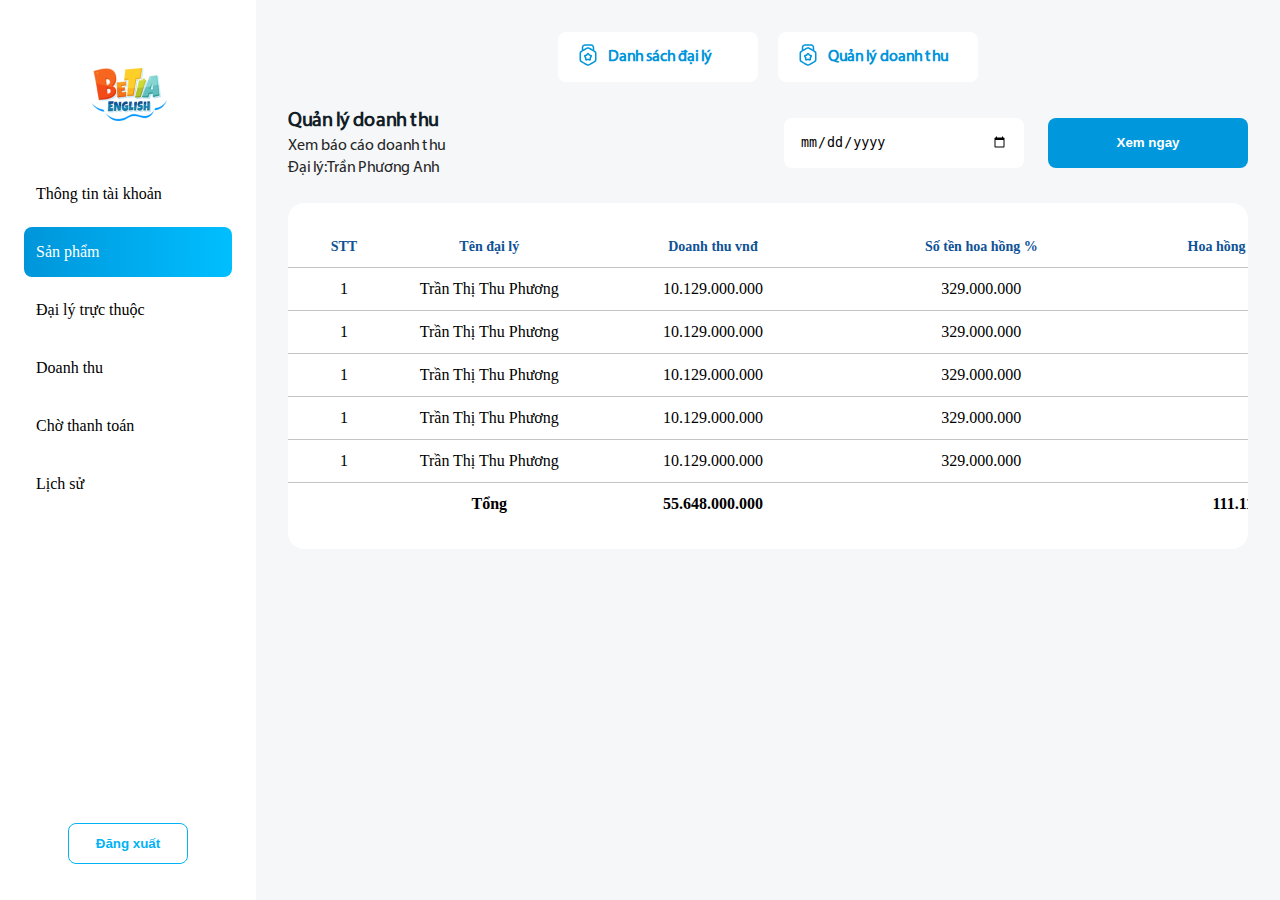
==== cost.html @ 7d70edbb "puscode" ====
<!DOCTYPE html>
<html lang="en">
  <head>
    <meta charset="UTF-8" />
    <meta name="viewport" content="width=device-width, initial-scale=1.0" />
    <title>Tailwind CSS Teamplate</title>
    <link rel="stylesheet" href="styles.css" />
    <link rel="stylesheet" href="./assets/css/main.css" />
    <link rel="stylesheet" href="./assets/css/base.css" />
    <link rel="stylesheet" href="./assets/css/styles-scss.css" />
    <link rel="stylesheet" href="./assets/scss/main.scss">
    <!-- <link rel="stylesheet" href="./assets/css/product.css"> -->
  </head>
  <body>
    <div class="Container-main">
        <div id="tab-bar">
                <div class="tab-main">
                    <a href="./" class="tab-main__logo">
                        <img src="./assets/imgs/eb62cd4879b060db857df06a54a7fea2 1.png" alt="">
                    </a>
                    <div class="tab-main__link">
                        <div class="link-item">
                            <a href=""><p>Thông tin tài khoản</p></a>
                        </div>
                        <div class="link-item link-item--active">
                            <a href=""><p>Sản phẩm</p></a>
                        </div>
                        <div class="link-item">
                            <a href=""><p>Đại lý trực thuộc</p></a>
                        </div>
                        <div class="link-item">
                            <a href=""><p>Doanh thu</p></a>
                        </div>
                        <div class="link-item">
                            <a href=""><p>Chờ thanh toán</p></a>
                        </div>
                        <div class="link-item">
                            <a href=""><p>Lịch sử</p></a>
                        </div>
                        
                    </div>
                
                </div>
                <div class="">
                    <button class="btn-base">
                        Đăng xuất
                    </button>  
                </div>

                
            </div>

            <div  class="Cost-main">
                <div class="Cost-main__btn">
                    
                    <div class="item-btn">
                        <div>
                            <img src="./assets/imgs/award.png" alt="">
                        </div>
                        <button><p>Danh sách đại lý</p></button>
                    </div>
                    <div class="item-btn">
                        <div>
                            <img src="./assets/imgs/award.png" alt="">
                        </div>
                        <button><p>Quản lý doanh thu</p></button>
                    </div>
                </div>

                <div class="Cost-main__title">
                    <div class="item-tilte">
                        <h5>Quản lý doanh thu</h5>
                        <p>Xem báo cáo doanh thu</p>
                        <p>Đại lý:Trần Phương Anh</p>
                    </div>
                    <div class="filler-for-date">
                        <form>
                            
                            <input type="date" id="birthdate" name="birthdate" placeholder="Chọn tháng">
                        </form>
                        <div class="btn-filter">
                            <button><p>Xem ngay</p></button>
                        </div>
                    </div>
                     
                </div>


                <div class="Cost-main__table">
                    <table>
                                <thead>
                                    <tr>
                                        <th><p>STT</p></th>
                                        <th><p>Tên đại lý</p></th>
                                        <th><p>Doanh thu vnđ</p></th>
                                        <th><p>Số tền hoa hồng %</p></th>
                                        <th><p>Hoa hồng tổng đại lý</p></th>
                                        
                                    </tr>
                                </thead>
                                <tbody>
                                    <tr>
                                        <td><p>1</p></td>
                                        <td><p>Trần Thị Thu Phương</p></td>
                                        <td><p>10.129.000.000</p></td>
                                        <td><p>329.000.000</p></td>
                                        <td><p></p></td>
                                        
                                        
                                    </tr>
                                    <tr>
                                        <td><p>1</p></td>
                                        <td><p>Trần Thị Thu Phương</p></td>
                                        <td><p>10.129.000.000</p></td>
                                        <td><p>329.000.000</p></td>
                                        <td><p></p></td>
                                        
                                        
                                    </tr>
                                    <tr>
                                        <td><p>1</p></td>
                                        <td><p>Trần Thị Thu Phương</p></td>
                                        <td><p>10.129.000.000</p></td>
                                        <td><p>329.000.000</p></td>
                                        <td><p></p></td>
                                        
                                        
                                    </tr>
                                    <tr>
                                        <td><p>1</p></td>
                                        <td><p>Trần Thị Thu Phương</p></td>
                                        <td><p>10.129.000.000</p></td>
                                        <td><p>329.000.000</p></td>
                                        <td><p></p></td>
                                        
                                        
                                    </tr>
                                    <tr>
                                        <td><p>1</p></td>
                                        <td><p>Trần Thị Thu Phương</p></td>
                                        <td><p>10.129.000.000</p></td>
                                        <td><p>329.000.000</p></td>
                                        <td><p></p></td>
                                        
                                        
                                    </tr>
                                </tbody>

                                <tfoot>
                                    <tr>
                                        <td></td>
                                        <td><p>Tổng</p></td>
                                        <td><p>55.648.000.000</p></td>
                                        <td><p></p></td>
                                        <td><p>111.111.111</p></td>
                                        
                                        
                                    </tr>
                                </tfoot>
                            </table>
                </div>
            </div>
    </div>
    
</body>
</html>
---- styles.css ----
@tailwind base;
@tailwind components;
@tailwind utilities;

@layer base {

}

@layer components {

}
---- assets/css/main.css ----
@media screen and (min-width: 640px) {
}

@media screen and (min-width: 640px) and (orientation: landscape) {
}

@media screen and (min-width: 1024px) {
}

@media screen and (min-width: 1289px) {
}

@font-face {
  font-family: "Myriad Pro";
  src: url("../fontsMyriadPro-Regular.eot");
  src: url("../fontsMyriadPro-Regular.eot?#iefix") format("embedded-opentype"),
    url("../fonts/MyriadPro-Regular.woff2") format("woff2"),
    url("../fonts/MyriadPro-Regular.woff") format("woff"),
    url("../fonts/MyriadPro-Regular.ttf") format("truetype");
  font-weight: normal;
  font-style: normal;
  font-display: swap;
}

body {
  font-family: "Roboto";
  font-weight: normal;
  font-style: normal;
  background-color: #F5F7F9;

}

*{
  padding: 0;
  margin: 0;
  box-sizing: border-box;
}

#tab-bar{
  display: flex;
  flex-direction: column;
  align-items: center;
  justify-content: center;
  width:20%;
  height: 100vh;
  padding: 20px;
  background-color: white;
  
  position: sticky;
  top: 0;

  .tab-main{
    display: flex;
    flex-direction: column;      
    align-items: center;
    width:240px;
    height: 676px;
    gap: 32px;
    margin-top: 20px;
    margin-bottom: 90px;


    &__logo{
      width: 240px;
      height: 64px;
      gap: 5px;
      opacity: 0px;

    }
  }

}
---- assets/css/styles-scss.css ----
.Container-main {
  display: flex;
}

.tab-item {
  display: flex;
  padding: 16px 12px 16px 12px;
  gap: 8px;
  border-radius: 8px;
}
.tab-item--active {
  background: linear-gradient(91.35deg, #0095da 0%, #00bfff 100%);
  color: white;
}

#tab-bar {
  display: flex;
  flex-direction: column;
  align-items: center;
  justify-content: center;
  width: 20%;
  height: 100vh;
  padding: 20px;
  background-color: white;
  position: sticky;
  top: 0;
}
#tab-bar .tab-main {
  display: flex;
  flex-direction: column;
  align-items: center;
  gap: 32px;
}
#tab-bar .tab-main__logo {
  display: flex;
  justify-content: center;
  align-items: center;
  gap: 5px;
}
#tab-bar .tab-main__link {
  width: 100%;
  padding: 16px;
  display: flex;
  flex-direction: column;
  align-items: center;
  justify-content: center;
  gap: 8px;
}
#tab-bar .tab-main__link .link-item {
  display: flex;
  padding: 16px 12px 16px 12px;
  width: 100%;
  gap: 8px;
  border-radius: 8px;
}
#tab-bar .tab-main__link .link-item--active {
  background: linear-gradient(91.35deg, #0095da 0%, #00bfff 100%);
}
#tab-bar .tab-main__link .link-item--active p {
  color: white;
}
#tab-bar .tab-main__link .link-item a {
  text-align: left;
  text-underline-position: from-font;
  text-decoration-skip-ink: none;
  color: black;
  text-decoration: none;
}

.btn-base {
  width: 100%;
  min-width: 72px;
  padding: 8px 12px;
  border-radius: 4px;
  border: 1px solid #0095da;
  color: #0095da;
  background-color: #fff;
  font-weight: bold;
  display: flex;
  align-items: center;
}
.btn-base--blue {
  background-color: #0095da;
  color: #fff;
}

.Product-main {
  display: flex;
  flex-direction: column;
  width: 80%;
  gap: 50px;
  padding: 2rem;
}
.Product-main__btn {
  display: flex;
  justify-content: center;
  align-items: center;
  height: 50px;
  gap: 20px;
}
.Product-main__btn .item-btn {
  display: flex;
  justify-content: center;
  align-items: center;
  width: 200px;
  height: 50px;
  padding: 0px 12px 0px 12px;
  gap: 8px;
  border-radius: 8px;
  background-color: white;
}
.Product-main__btn .item-btn button {
  border: 0;
  background-color: transparent;
}
.Product-main__btn .item-btn button p {
  width: 132px;
  height: 22px;
  font-family: Myriad Pro;
  font-size: 16px;
  font-weight: 700;
  line-height: 22.4px;
  text-align: left;
  text-underline-position: from-font;
  text-decoration-skip-ink: none;
  margin: 0;
  color: #0095da;
}
.Product-main__title {
  display: flex;
  flex-direction: column;
  justify-content: center;
  width: 100%;
  height: 73px;
  gap: 1px;
}
.Product-main__title h5 {
  height: 28px;
  font-family: Myriad Pro;
  font-size: 20px;
  font-weight: 700;
  line-height: 28px;
  text-align: left;
  text-underline-position: from-font;
  text-decoration-skip-ink: none;
  margin: 0;
  color: #121d26;
}
.Product-main__title p {
  height: 22px;
  font-family: Myriad Pro;
  font-size: 16px;
  font-weight: 400;
  line-height: 22.4px;
  text-align: left;
  text-underline-position: from-font;
  text-decoration-skip-ink: none;
  margin: 0;
  color: #252525;
}
.Product-main__table {
  overflow: auto;
  display: flex;
  align-items: center;
  background-color: #fff;
  padding: 24px 0px 24px 0px;
  gap: 8px;
  border-radius: 16px;
}
.Product-main__table table {
  min-width: 1096px;
  overflow: hidden;
  width: 100%;
  border-spacing: 0;
  border-radius: 16px;
}
.Product-main__table table thead tr th p {
  font-family: Roboto;
  font-size: 14px;
  font-weight: 700;
  line-height: 16.41px;
  text-align: left;
  text-underline-position: from-font;
  text-decoration-skip-ink: none;
  color: #105296;
  margin: 0;
}
.Product-main__table table tbody tr:last-child td {
  border-bottom: none;
}
.Product-main__table table tbody tr td .btn-detail {
  width: 69px;
  padding: 4px;
  gap: 10px;
  border-radius: 4px;
  border: 1px solid #0095DA;
  opacity: 0px;
}
.Product-main__table table tbody tr td .btn-detail a {
  display: flex;
  align-items: center;
  justify-content: center;
  gap: 10px;
  border-radius: 4px;
  text-decoration: none;
}
.Product-main__table table tbody tr td .btn-detail a p {
  font-family: Roboto;
  font-size: 14px;
  font-weight: 700;
  line-height: 16.41px;
  text-align: center;
  text-underline-position: from-font;
  text-decoration-skip-ink: none;
}
.Product-main__table table tr {
  width: 100%;
}
.Product-main__table table tr td, .Product-main__table table tr th {
  justify-items: center;
  align-content: center;
  width: 12%;
  border-bottom: 1px solid #5f5959;
  padding: 12px 8px;
}
.Product-main__table table tr td:nth-child(1), .Product-main__table table tr th:nth-child(1) {
  width: 5%;
}
.Product-main__table table tr td:nth-child(2), .Product-main__table table tr td:nth-child(8), .Product-main__table table tr td:nth-child(9), .Product-main__table table tr th:nth-child(2), .Product-main__table table tr th:nth-child(8), .Product-main__table table tr th:nth-child(9) {
  width: 8%;
}

.Cost-main {
  display: flex;
  flex-direction: column;
  width: 80%;
  gap: 24px;
  padding: 2rem;
}
.Cost-main__btn {
  display: flex;
  justify-content: center;
  align-items: center;
  height: 50px;
  gap: 20px;
}
.Cost-main__btn .item-btn {
  display: flex;
  justify-content: center;
  align-items: center;
  width: 200px;
  height: 50px;
  padding: 0px 12px 0px 12px;
  gap: 8px;
  border-radius: 8px;
  background-color: white;
}
.Cost-main__btn .item-btn button {
  border: 0;
  background-color: transparent;
}
.Cost-main__btn .item-btn button p {
  width: 132px;
  height: 22px;
  font-family: Myriad Pro;
  font-size: 16px;
  font-weight: 700;
  line-height: 22.4px;
  text-align: left;
  text-underline-position: from-font;
  text-decoration-skip-ink: none;
  margin: 0;
  color: #0095da;
}
.Cost-main__title {
  display: flex;
  gap: 8px;
  align-items: center;
  justify-content: space-between;
  width: 100%;
  height: 73px;
}
.Cost-main__title .item-tilte h5 {
  height: 28px;
  font-family: Myriad Pro;
  font-size: 20px;
  font-weight: 700;
  line-height: 28px;
  text-align: left;
  text-underline-position: from-font;
  text-decoration-skip-ink: none;
  margin: 0;
  color: #121d26;
}
.Cost-main__title .item-tilte p {
  height: 22px;
  font-family: Myriad Pro;
  font-size: 16px;
  font-weight: 400;
  line-height: 22.4px;
  text-align: left;
  text-underline-position: from-font;
  text-decoration-skip-ink: none;
  margin: 0;
  color: #252525;
}
.Cost-main__title .filler-for-date {
  display: flex;
  align-items: center;
  justify-content: center;
  gap: 24px;
}
.Cost-main__title .filler-for-date form {
  display: flex;
  align-items: center;
  justify-content: center;
  min-width: 240px;
  height: 50px;
  padding: 16px;
  gap: 8px;
  border-radius: 8px;
  background-color: white;
}
.Cost-main__title .filler-for-date form input {
  border: 0px;
  width: 100%;
}
.Cost-main__title .filler-for-date .btn-filter {
  display: flex;
  align-items: center;
  justify-content: center;
  min-width: 200px;
  height: 50px;
  padding: 16px 12px 16px 12px;
  gap: 8px;
  border-radius: 8px;
  background-color: #0197DC;
}
.Cost-main__title .filler-for-date .btn-filter button {
  border: 0px;
  background-color: #0197DC;
}
.Cost-main__title .filler-for-date .btn-filter button p {
  color: white;
  font-weight: bold;
}
.Cost-main__table {
  overflow: auto;
  display: flex;
  align-items: center;
  background-color: #fff;
  padding: 24px 0px 24px 0px;
  gap: 8px;
  border-radius: 16px;
}
.Cost-main__table table {
  min-width: 1096px;
  overflow: hidden;
  width: 100%;
  border-spacing: 0;
  border-radius: 16px;
}
.Cost-main__table table thead tr th p {
  font-family: Roboto;
  font-size: 14px;
  font-weight: 700;
  line-height: 16.41px;
  text-align: left;
  text-underline-position: from-font;
  text-decoration-skip-ink: none;
  color: #105296;
  margin: 0;
}
.Cost-main__table table tbody tr {
  border-bottom: 1px #C4C4C4;
}
.Cost-main__table table tfoot tr:last-child td {
  border-bottom: none;
}
.Cost-main__table table tfoot tr td {
  font-weight: bold;
}
.Cost-main__table table tr {
  width: 100%;
}
.Cost-main__table table tr td, .Cost-main__table table tr th {
  justify-items: center;
  align-content: center;
  width: 12%;
  border-bottom: 1px solid #C4C4C4;
  padding: 12px 8px;
}
.Cost-main__table table tr td:nth-child(1), .Cost-main__table table tr th:nth-child(1) {
  width: 5%;
}
.Cost-main__table table tr td:nth-child(2), .Cost-main__table table tr td:nth-child(8), .Cost-main__table table tr td:nth-child(9), .Cost-main__table table tr th:nth-child(2), .Cost-main__table table tr th:nth-child(8), .Cost-main__table table tr th:nth-child(9) {
  width: 8%;
}

.Revenue-main {
  display: flex;
  flex-direction: column;
  width: 80%;
  gap: 30px;
  padding: 2rem;
}
.Revenue-main__btn {
  display: flex;
  justify-content: center;
  align-items: center;
  height: 40px;
  max-width: 120px;
  padding: 12px 20px 12px 20px;
  gap: 8px;
  border-radius: 8px;
  background-color: white;
}
.Revenue-main__btn button {
  border: 0px;
  background-color: white;
}
.Revenue-main__btn button p {
  width: 58px;
  height: 16px;
  font-family: Roboto;
  font-size: 16px;
  font-weight: 700;
  line-height: 16px;
  text-align: left;
  text-underline-position: from-font;
  text-decoration-skip-ink: none;
  color: #01B3F5;
}
.Revenue-main__btn .item-btn {
  display: flex;
  justify-content: center;
  align-items: center;
  width: 200px;
  height: 50px;
  padding: 0px 12px 0px 12px;
  gap: 8px;
  border-radius: 8px;
  background-color: white;
}
.Revenue-main__btn .item-btn button {
  border: 0;
  background-color: transparent;
}
.Revenue-main__btn .item-btn button p {
  width: 132px;
  height: 22px;
  font-family: Myriad Pro;
  font-size: 16px;
  font-weight: 700;
  line-height: 22.4px;
  text-align: left;
  text-underline-position: from-font;
  text-decoration-skip-ink: none;
  margin: 0;
  color: #0095da;
}
.Revenue-main__btn:hover {
  background-color: rgb(214, 188, 239);
}
.Revenue-main__btn:hover button:hover {
  background-color: rgb(214, 188, 239);
}
.Revenue-main__btn:hover button:hover p {
  background-color: rgb(214, 188, 239);
}
.Revenue-main__title {
  display: flex;
  justify-content: space-between;
  align-items: center;
  width: 100%;
  height: 73px;
  gap: 1px;
}
.Revenue-main__title .filler-for-date {
  display: flex;
  align-items: center;
  gap: 24px;
}
.Revenue-main__title .filler-for-date form {
  display: flex;
  align-items: center;
  justify-content: center;
  min-width: 240px;
  height: 50px;
  padding: 16px;
  gap: 8px;
  border-radius: 8px;
  background-color: white;
}
.Revenue-main__title .filler-for-date form input {
  border: 0px;
}
.Revenue-main__title .filler-for-date .btn-filter {
  display: flex;
  align-items: center;
  justify-content: center;
  min-width: 200px;
  height: 50px;
  padding: 16px 12px 16px 12px;
  gap: 8px;
  border-radius: 8px;
  background-color: #0197DC;
}
.Revenue-main__title .filler-for-date .btn-filter button {
  border: 0px;
  background-color: #0197DC;
}
.Revenue-main__title .filler-for-date .btn-filter button p {
  color: white;
  font-weight: bold;
}
.Revenue-main__title .filler-for-date .dropdown {
  display: flex;
  align-items: center;
  justify-content: center;
  background-color: white;
  max-width: 240px;
  height: 50px;
  padding: 16px;
  gap: 8px;
  border-radius: 8px;
  font-weight: bold;
}
.Revenue-main__title h5 {
  height: 28px;
  font-family: Myriad Pro;
  font-size: 20px;
  font-weight: 700;
  line-height: 28px;
  text-align: left;
  text-underline-position: from-font;
  text-decoration-skip-ink: none;
  margin: 0;
  color: #121d26;
}
.Revenue-main__title p {
  height: 22px;
  font-family: Myriad Pro;
  font-size: 16px;
  font-weight: 400;
  line-height: 22.4px;
  text-align: left;
  text-underline-position: from-font;
  text-decoration-skip-ink: none;
  margin: 0;
  color: #252525;
}
.Revenue-main__table {
  overflow: auto;
  display: flex;
  align-items: center;
  background-color: #fff;
  padding: 24px 0px 24px 0px;
  gap: 8px;
  border-radius: 16px;
}
.Revenue-main__table table {
  min-width: 1096px;
  overflow: hidden;
  width: 100%;
  border-spacing: 0;
  border-radius: 16px;
}
.Revenue-main__table table thead tr th p {
  font-family: Roboto;
  font-size: 14px;
  font-weight: 700;
  line-height: 16.41px;
  text-align: left;
  text-underline-position: from-font;
  text-decoration-skip-ink: none;
  color: #105296;
  margin: 0;
}
.Revenue-main__table table tbody tr:last-child td {
  border-bottom: none;
}
.Revenue-main__table table tbody tr td .btn-detail {
  width: 69px;
  padding: 4px;
  gap: 10px;
  border-radius: 4px;
  border: 1px solid #0095DA;
  opacity: 0px;
}
.Revenue-main__table table tbody tr td .btn-detail a {
  display: flex;
  align-items: center;
  justify-content: center;
  gap: 10px;
  border-radius: 4px;
  text-decoration: none;
}
.Revenue-main__table table tbody tr td .btn-detail a p {
  font-family: Roboto;
  font-size: 14px;
  font-weight: 700;
  line-height: 16.41px;
  text-align: center;
  text-underline-position: from-font;
  text-decoration-skip-ink: none;
}
.Revenue-main__table table tr {
  width: 100%;
}
.Revenue-main__table table tr td, .Revenue-main__table table tr th {
  justify-items: center;
  align-content: center;
  width: 12%;
  border-bottom: 1px solid #5f5959;
  padding: 12px 8px;
}
.Revenue-main__table table tr td:nth-child(1), .Revenue-main__table table tr th:nth-child(1) {
  width: 5%;
}
.Revenue-main__table table tr td:nth-child(2), .Revenue-main__table table tr td:nth-child(8), .Revenue-main__table table tr td:nth-child(9), .Revenue-main__table table tr th:nth-child(2), .Revenue-main__table table tr th:nth-child(8), .Revenue-main__table table tr th:nth-child(9) {
  width: 8%;
}

.Account-main {
  display: flex;
  flex-direction: column;
  width: 80%;
  gap: 50px;
  padding: 2rem;
}
.Account-main__title {
  display: flex;
  align-items: center;
  justify-content: space-between;
  gap: 147px;
}
.Account-main__title .user-title {
  display: flex;
  flex-direction: column;
  gap: 4px;
}
.Account-main__title .user-title h4 {
  width: 235px;
  height: 34px;
  font-family: Myriad Pro;
  font-size: 24px;
  font-weight: 600;
  line-height: 33.6px;
  text-align: left;
  text-underline-position: from-font;
  text-decoration-skip-ink: none;
  color: #211C37;
  margin: 0;
}
.Account-main__title .user-title p {
  width: 90px;
  height: 20px;
  font-family: Myriad Pro;
  font-size: 14px;
  font-weight: 400;
  line-height: 19.6px;
  text-align: left;
  text-underline-position: from-font;
  text-decoration-skip-ink: none;
  margin: 0;
  color: #85878D;
}
.Account-main__title .user-id {
  display: flex;
  flex-direction: column;
  gap: 4px;
  text-align: right;
}
.Account-main__title .user-id p {
  width: 282px;
  height: 22px;
  gap: 0px;
  opacity: 0px;
  font-family: Myriad Pro;
  font-size: 16px;
  font-weight: 400;
  line-height: 22.4px;
  text-align: right;
  text-underline-position: from-font;
  text-decoration-skip-ink: none;
  color: #252525;
  margin: 0;
}
.Account-main__title .user-id h5 {
  width: 282px;
  height: 28px;
  margin: 0;
  color: #0095DA;
  font-family: Myriad Pro;
  font-size: 20px;
  font-weight: 700;
  line-height: 28px;
  text-align: right;
  text-underline-position: from-font;
  text-decoration-skip-ink: none;
}
.Account-main__btn {
  display: flex;
  width: 100%;
  gap: 24px;
  align-items: center;
  justify-content: center;
}
.Account-main__btn .item-btn {
  display: flex;
  align-items: center;
  justify-content: center;
  width: 180px;
  background-color: white;
  padding: 16px 12px 16px 12px;
  border-radius: 8px;
  border: 0;
}
.Account-main__btn .item-btn p {
  font-family: Myriad Pro;
  font-size: 16px;
  font-weight: 700;
  line-height: 22.4px;
  text-align: left;
  text-underline-position: from-font;
  text-decoration-skip-ink: none;
  color: rgba(37, 37, 37, 0.6);
}
.Account-main__btn .item-btn--active {
  background: linear-gradient(91.35deg, #0095da 0%, #00bfff 100%);
}
.Account-main__btn .item-btn--active p {
  color: white;
}
.Account-main__user {
  display: flex;
  flex-direction: column;
  align-items: center;
  width: 100%;
  min-height: 570px;
  padding: 24px;
  gap: 32px;
  border-radius: 24px;
  background-color: white;
}
.Account-main__user .information-user {
  display: flex;
  flex-direction: column;
  width: 95%;
  gap: 16px;
  text-align: left;
}
.Account-main__user .information-user .items-line {
  border-left: 3px solid #FF69B4;
}
.Account-main__user .information-user .items-line h4 {
  margin-left: 5px;
  font-family: Myriad Pro;
  font-size: 18px;
  font-weight: 700;
  line-height: 19.8px;
  text-align: left;
  text-underline-position: from-font;
  text-decoration-skip-ink: none;
  color: #252525;
}
.Account-main__user .information-user form {
  display: flex;
  flex-direction: column;
  align-items: center;
  justify-content: center;
  gap: 16px;
  width: 100%;
  max-width: 400px;
  margin: 0 auto;
}
.Account-main__user .information-user form .form-group {
  display: flex;
  align-items: center;
  justify-content: space-between;
  width: 100%;
}
.Account-main__user .information-user form .form-group label {
  font-family: Myriad Pro;
  font-size: 14px;
  font-weight: 400;
  line-height: 19.6px;
  text-align: left;
  text-underline-position: from-font;
  text-decoration-skip-ink: none;
  margin: 0;
}
.Account-main__user .information-user form .form-group div {
  background-color: #F0F2F5;
  min-height: 52px;
  width: 100%;
  max-width: 300px;
  padding: 16px;
  gap: 8px;
  border-radius: 8px;
}
.Account-main__user .information-user form .form-group div input {
  border: 0px;
  background-color: #F0F2F5;
  color: #252525;
  font-family: Myriad Pro;
  font-size: 14px;
  font-weight: 700;
  line-height: 19.6px;
  text-align: left;
  text-underline-position: from-font;
  text-decoration-skip-ink: none;
}

.Referent-main {
  display: flex;
  flex-direction: column;
  width: 80%;
  gap: 50px;
  padding: 2rem;
}
.Referent-main__title {
  display: flex;
  align-items: center;
  justify-content: space-between;
  gap: 147px;
}
.Referent-main__title .user-title {
  display: flex;
  flex-direction: column;
  gap: 4px;
}
.Referent-main__title .user-title h4 {
  width: 235px;
  height: 34px;
  font-family: Myriad Pro;
  font-size: 24px;
  font-weight: 600;
  line-height: 33.6px;
  text-align: left;
  text-underline-position: from-font;
  text-decoration-skip-ink: none;
  color: #211C37;
  margin: 0;
}
.Referent-main__title .user-title p {
  width: 90px;
  height: 20px;
  font-family: Myriad Pro;
  font-size: 14px;
  font-weight: 400;
  line-height: 19.6px;
  text-align: left;
  text-underline-position: from-font;
  text-decoration-skip-ink: none;
  margin: 0;
  color: #85878D;
}
.Referent-main__title .user-id {
  display: flex;
  flex-direction: column;
  gap: 4px;
  text-align: right;
}
.Referent-main__title .user-id p {
  width: 282px;
  height: 22px;
  gap: 0px;
  opacity: 0px;
  font-family: Myriad Pro;
  font-size: 16px;
  font-weight: 400;
  line-height: 22.4px;
  text-align: right;
  text-underline-position: from-font;
  text-decoration-skip-ink: none;
  color: #252525;
  margin: 0;
}
.Referent-main__title .user-id h5 {
  width: 282px;
  height: 28px;
  margin: 0;
  color: #0095DA;
  font-family: Myriad Pro;
  font-size: 20px;
  font-weight: 700;
  line-height: 28px;
  text-align: right;
  text-underline-position: from-font;
  text-decoration-skip-ink: none;
}
.Referent-main__btn {
  display: flex;
  width: 100%;
  gap: 24px;
  align-items: center;
  justify-content: center;
}
.Referent-main__btn .item-btn {
  display: flex;
  align-items: center;
  justify-content: center;
  width: 180px;
  background-color: white;
  padding: 16px 12px 16px 12px;
  border-radius: 8px;
  border: 0;
}
.Referent-main__btn .item-btn p {
  font-family: Myriad Pro;
  font-size: 16px;
  font-weight: 700;
  line-height: 22.4px;
  text-align: left;
  text-underline-position: from-font;
  text-decoration-skip-ink: none;
  color: rgba(37, 37, 37, 0.6);
}
.Referent-main__btn .item-btn--active {
  background: linear-gradient(91.35deg, #0095da 0%, #00bfff 100%);
}
.Referent-main__btn .item-btn--active p {
  color: white;
}
.Referent-main__user {
  display: flex;
  flex-direction: column;
  align-items: center;
  width: 100%;
  min-height: 570px;
  padding: 24px;
  gap: 32px;
  border-radius: 24px;
  background-color: white;
}
.Referent-main__user .information-user {
  display: flex;
  flex-direction: column;
  width: 95%;
  gap: 32px;
  text-align: left;
}
.Referent-main__user .information-user .user-titles {
  display: flex;
  flex-direction: column;
  gap: 16px;
}
.Referent-main__user .information-user .user-titles .items-line {
  border-left: 3px solid #FF69B4;
}
.Referent-main__user .information-user .user-titles .items-line h4 {
  margin-left: 5px;
  font-family: Myriad Pro;
  font-size: 18px;
  font-weight: 700;
  line-height: 19.8px;
  text-align: left;
  text-underline-position: from-font;
  text-decoration-skip-ink: none;
  color: #252525;
}
.Referent-main__user .information-user .user-titles p {
  font-family: Myriad Pro;
  font-size: 16px;
  font-weight: 400;
  line-height: 22.4px;
  text-align: left;
  text-underline-position: from-font;
  text-decoration-skip-ink: none;
  margin: 0;
  color: #252525;
}
.Referent-main__user .information-user .box-referent {
  display: flex;
  flex-direction: column;
  align-items: center;
  gap: 16px;
}
.Referent-main__user .information-user .box-referent__code {
  display: flex;
  justify-content: center;
  align-items: center;
  width: 454px;
  height: 52px;
  gap: 50px;
}
.Referent-main__user .information-user .box-referent__code p {
  width: 150px;
  height: 20px;
  font-family: Myriad Pro;
  font-size: 14px;
  font-weight: 400;
  line-height: 19.6px;
  text-align: left;
  text-underline-position: from-font;
  text-decoration-skip-ink: none;
}
.Referent-main__user .information-user .box-referent__code div {
  display: flex;
  align-items: center;
  justify-content: space-between;
  width: 300px;
  padding: 8px 16px 8px 16px;
  gap: 8px;
  border-radius: 8px;
  background-color: #F0F2F5;
}
.Referent-main__user .information-user .box-referent__code div h5 {
  font-family: Myriad Pro;
  font-size: 14px;
  font-weight: 700;
  line-height: 19.6px;
  text-align: left;
  text-underline-position: from-font;
  text-decoration-skip-ink: none;
  color: #252525;
  white-space: nowrap;
  overflow: hidden;
  text-overflow: ellipsis;
}
.Referent-main__user .information-user .box-referent__code div button {
  display: flex;
  justify-content: center;
  align-items: center;
  width: 64px;
  height: 36px;
  padding: 8px 16px 8px 16px;
  gap: 16px;
  border: 0px;
  border-radius: 8px;
  background: linear-gradient(91.35deg, #0095DA 0%, #00BFFF 100%);
}
.Referent-main__user .information-user .box-referent__code div button p {
  font-family: Myriad Pro;
  font-size: 14px;
  font-weight: 700;
  line-height: 19.6px;
  text-align: left;
  text-underline-position: from-font;
  text-decoration-skip-ink: none;
  color: #FFFFFF;
}
.Referent-main__user .information-user .box-referent__link {
  display: flex;
  justify-content: center;
  align-items: center;
  width: 454px;
  height: 52px;
  gap: 50px;
}
.Referent-main__user .information-user .box-referent__link p {
  width: 150px;
  height: 20px;
  font-family: Myriad Pro;
  font-size: 14px;
  font-weight: 400;
  line-height: 19.6px;
  text-align: left;
  text-underline-position: from-font;
  text-decoration-skip-ink: none;
}
.Referent-main__user .information-user .box-referent__link div {
  display: flex;
  align-items: center;
  justify-content: space-between;
  width: 300px;
  padding: 8px 16px 8px 16px;
  gap: 8px;
  border-radius: 8px;
  background-color: #F0F2F5;
}
.Referent-main__user .information-user .box-referent__link div h5 {
  font-family: Myriad Pro;
  font-size: 14px;
  font-weight: 700;
  line-height: 19.6px;
  text-align: left;
  text-underline-position: from-font;
  text-decoration-skip-ink: none;
  color: #00649D;
  white-space: nowrap;
  overflow: hidden;
  text-overflow: ellipsis;
}
.Referent-main__user .information-user .box-referent__link div button {
  display: flex;
  justify-content: center;
  align-items: center;
  width: 64px;
  height: 36px;
  padding: 8px 16px 8px 16px;
  gap: 16px;
  border: 0px;
  border-radius: 8px;
  background: linear-gradient(91.35deg, #0095DA 0%, #00BFFF 100%);
}
.Referent-main__user .information-user .box-referent__link div button p {
  font-family: Myriad Pro;
  font-size: 14px;
  font-weight: 700;
  line-height: 19.6px;
  text-align: left;
  text-underline-position: from-font;
  text-decoration-skip-ink: none;
  color: #FFFFFF;
}

.Instruct-main {
  display: flex;
  flex-direction: column;
  width: 80%;
  gap: 50px;
  padding: 2rem;
}
.Instruct-main__title {
  display: flex;
  align-items: center;
  justify-content: space-between;
  gap: 147px;
}
.Instruct-main__title .user-title {
  display: flex;
  flex-direction: column;
  gap: 4px;
}
.Instruct-main__title .user-title h4 {
  width: 235px;
  height: 34px;
  font-family: Myriad Pro;
  font-size: 24px;
  font-weight: 600;
  line-height: 33.6px;
  text-align: left;
  text-underline-position: from-font;
  text-decoration-skip-ink: none;
  color: #211C37;
  margin: 0;
}
.Instruct-main__title .user-title p {
  width: 90px;
  height: 20px;
  font-family: Myriad Pro;
  font-size: 14px;
  font-weight: 400;
  line-height: 19.6px;
  text-align: left;
  text-underline-position: from-font;
  text-decoration-skip-ink: none;
  margin: 0;
  color: #85878D;
}
.Instruct-main__title .user-id {
  display: flex;
  flex-direction: column;
  gap: 4px;
  text-align: right;
}
.Instruct-main__title .user-id p {
  width: 282px;
  height: 22px;
  gap: 0px;
  opacity: 0px;
  font-family: Myriad Pro;
  font-size: 16px;
  font-weight: 400;
  line-height: 22.4px;
  text-align: right;
  text-underline-position: from-font;
  text-decoration-skip-ink: none;
  color: #252525;
  margin: 0;
}
.Instruct-main__title .user-id h5 {
  width: 282px;
  height: 28px;
  margin: 0;
  color: #0095DA;
  font-family: Myriad Pro;
  font-size: 20px;
  font-weight: 700;
  line-height: 28px;
  text-align: right;
  text-underline-position: from-font;
  text-decoration-skip-ink: none;
}
.Instruct-main__btn {
  display: flex;
  width: 100%;
  gap: 24px;
  align-items: center;
  justify-content: center;
}
.Instruct-main__btn .item-btn {
  display: flex;
  align-items: center;
  justify-content: center;
  width: 180px;
  background-color: white;
  padding: 16px 12px 16px 12px;
  border-radius: 8px;
  border: 0;
}
.Instruct-main__btn .item-btn p {
  font-family: Myriad Pro;
  font-size: 16px;
  font-weight: 700;
  line-height: 22.4px;
  text-align: left;
  text-underline-position: from-font;
  text-decoration-skip-ink: none;
  color: rgba(37, 37, 37, 0.6);
}
.Instruct-main__btn .item-btn--active {
  background: linear-gradient(91.35deg, #0095da 0%, #00bfff 100%);
}
.Instruct-main__btn .item-btn--active p {
  color: white;
}
.Instruct-main__user {
  display: flex;
  flex-direction: column;
  align-items: center;
  width: 100%;
  min-height: 570px;
  padding: 24px;
  gap: 32px;
  border-radius: 24px;
  background-color: white;
}
.Instruct-main__user .information-user {
  display: flex;
  flex-direction: column;
  width: 95%;
  gap: 16px;
  text-align: left;
}
.Instruct-main__user .information-user .items-line {
  border-left: 3px solid #FF69B4;
}
.Instruct-main__user .information-user .items-line h4 {
  margin-left: 5px;
  font-family: Myriad Pro;
  font-size: 18px;
  font-weight: 700;
  line-height: 19.8px;
  text-align: left;
  text-underline-position: from-font;
  text-decoration-skip-ink: none;
  color: #252525;
}
.Instruct-main__user .information-user .box-tilte {
  display: flex;
  flex-direction: column;
  justify-content: center;
  align-items: center;
  gap: 30px;
}
.Instruct-main__user .information-user .box-tilte .box-videos {
  position: relative;
}
.Instruct-main__user .information-user .box-tilte .audio-instruct {
  position: absolute;
  top: 21.57px;
  left: 21.54px;
  right: 33.54px;
  display: flex;
  align-items: center;
  justify-content: center;
  height: 359px;
  width: 547px;
  border: 4.55px;
  border-image-source: linear-gradient(148.92deg, #B3B3B3 7.08%, #6C6C6C 51.8%);
  border-radius: 53.07px;
}
.Instruct-main__user .information-user .box-tilte .item-titles {
  display: flex;
  flex-direction: column;
  gap: 16px;
  width: 100%;
}
.Instruct-main__user .information-user .box-tilte .item-titles h5 {
  font-family: Myriad Pro;
  font-size: 16px;
  font-weight: 700;
  line-height: 22.4px;
  text-align: left;
  text-underline-position: from-font;
  text-decoration-skip-ink: none;
  color: #121D26;
}
.Instruct-main__user .information-user .box-tilte .item-titles p {
  font-family: Myriad Pro;
  font-size: 16px;
  font-weight: 400;
  line-height: 22.4px;
  text-align: left;
  text-underline-position: from-font;
  text-decoration-skip-ink: none;
  color: #121D26;
}

.WaitPay-main {
  display: flex;
  flex-direction: column;
  width: 80%;
  gap: 16px;
  padding: 2rem;
}
.WaitPay-main__title {
  display: flex;
  flex-direction: column;
  justify-content: center;
  width: 100%;
  height: 73px;
  gap: 1px;
}
.WaitPay-main__title h5 {
  font-family: Myriad Pro;
  font-size: 20px;
  font-weight: 700;
  line-height: 28px;
  text-align: left;
  text-underline-position: from-font;
  text-decoration-skip-ink: none;
  margin: 0;
  color: #F79C1F;
}
.WaitPay-main__table {
  overflow: auto;
  display: flex;
  align-items: center;
  background-color: #fff;
  padding: 24px 0px 24px 0px;
  gap: 8px;
  border-radius: 16px;
}
.WaitPay-main__table table {
  min-width: 1096px;
  overflow: hidden;
  width: 100%;
  border-spacing: 0;
  border-radius: 16px;
}
.WaitPay-main__table table thead tr th p {
  font-family: Roboto;
  font-size: 14px;
  font-weight: 700;
  line-height: 16.41px;
  text-align: left;
  text-underline-position: from-font;
  text-decoration-skip-ink: none;
  color: #105296;
  margin: 0;
}
.WaitPay-main__table table tbody tr:last-child td {
  border-bottom: none;
}
.WaitPay-main__table table tbody tr td .btn-detail {
  width: 69px;
  padding: 4px;
  gap: 10px;
  border-radius: 4px;
  border: 1px solid #0095DA;
  opacity: 0px;
}
.WaitPay-main__table table tbody tr td .btn-detail a {
  display: flex;
  align-items: center;
  justify-content: center;
  gap: 10px;
  border-radius: 4px;
  text-decoration: none;
}
.WaitPay-main__table table tbody tr td .btn-detail a p {
  font-family: Roboto;
  font-size: 14px;
  font-weight: 700;
  line-height: 16.41px;
  text-align: center;
  text-underline-position: from-font;
  text-decoration-skip-ink: none;
}
.WaitPay-main__table table tbody tr td:nth-child(8) {
  font-family: Roboto;
  font-size: 14px;
  font-weight: 700;
  line-height: 16.41px;
  text-align: left;
  text-underline-position: from-font;
  text-decoration-skip-ink: none;
  color: #F79C1F;
}
.WaitPay-main__table table tbody tr td .btn-detail {
  display: flex;
  flex-direction: column;
  gap: 4px;
  border: 0px;
}
.WaitPay-main__table table tbody tr td .btn-detail a {
  display: flex;
  padding: 4px;
  gap: 10px;
  border-radius: 4px;
  border: 1px solid #0095DA;
}
.WaitPay-main__table table tbody tr td .btn-detail a p {
  font-family: Roboto;
  font-size: 14px;
  font-weight: 700;
  line-height: 16.41px;
  text-align: left;
  text-underline-position: from-font;
  text-decoration-skip-ink: none;
}
.WaitPay-main__table table tr {
  width: 100%;
}
.WaitPay-main__table table tr td, .WaitPay-main__table table tr th {
  justify-items: center;
  align-content: center;
  width: 12%;
  border-bottom: 1px solid #5f5959;
  padding: 12px 8px;
}
.WaitPay-main__table table tr td:nth-child(1), .WaitPay-main__table table tr th:nth-child(1) {
  width: 5%;
}
.WaitPay-main__table table tr td:nth-child(2), .WaitPay-main__table table tr td:nth-child(8), .WaitPay-main__table table tr td:nth-child(9), .WaitPay-main__table table tr th:nth-child(2), .WaitPay-main__table table tr th:nth-child(8), .WaitPay-main__table table tr th:nth-child(9) {
  width: 8%;
}

.PaySuccess-main {
  display: flex;
  flex-direction: column;
  width: 80%;
  gap: 16px;
  padding: 2rem;
}
.PaySuccess-main__title {
  display: flex;
  flex-direction: column;
  justify-content: center;
  width: 100%;
  height: 73px;
  gap: 1px;
}
.PaySuccess-main__title h5 {
  font-family: Myriad Pro;
  font-size: 20px;
  font-weight: 700;
  line-height: 28px;
  text-align: left;
  text-underline-position: from-font;
  text-decoration-skip-ink: none;
  margin: 0;
  color: #F79C1F;
}
.PaySuccess-main__table {
  overflow: auto;
  display: flex;
  align-items: center;
  background-color: #fff;
  padding: 24px 0px 24px 0px;
  gap: 8px;
  border-radius: 16px;
}
.PaySuccess-main__table table {
  min-width: 1096px;
  overflow: hidden;
  width: 100%;
  border-spacing: 0;
  border-radius: 16px;
}
.PaySuccess-main__table table thead tr th p {
  font-family: Roboto;
  font-size: 14px;
  font-weight: 700;
  line-height: 16.41px;
  text-align: left;
  text-underline-position: from-font;
  text-decoration-skip-ink: none;
  color: #105296;
  margin: 0;
}
.PaySuccess-main__table table tbody tr:last-child td {
  border-bottom: none;
}
.PaySuccess-main__table table tbody tr td .btn-detail {
  width: 69px;
  padding: 4px;
  gap: 10px;
  border-radius: 4px;
  border: 1px solid #0095DA;
  opacity: 0px;
}
.PaySuccess-main__table table tbody tr td .btn-detail a {
  display: flex;
  align-items: center;
  justify-content: center;
  gap: 10px;
  border-radius: 4px;
  text-decoration: none;
}
.PaySuccess-main__table table tbody tr td .btn-detail a p {
  font-family: Roboto;
  font-size: 14px;
  font-weight: 700;
  line-height: 16.41px;
  text-align: center;
  text-underline-position: from-font;
  text-decoration-skip-ink: none;
}
.PaySuccess-main__table table tbody tr td:nth-child(8) {
  font-family: Roboto;
  font-size: 14px;
  font-weight: 700;
  line-height: 16.41px;
  text-align: left;
  text-underline-position: from-font;
  text-decoration-skip-ink: none;
  color: #F79C1F;
}
.PaySuccess-main__table table tbody tr td .btn-detail {
  display: flex;
  flex-direction: column;
  gap: 4px;
  border: 0px;
}
.PaySuccess-main__table table tbody tr td .btn-detail a {
  display: flex;
  padding: 4px;
  gap: 10px;
  border-radius: 4px;
  border: 1px solid #0095DA;
}
.PaySuccess-main__table table tbody tr td .btn-detail a p {
  font-family: Roboto;
  font-size: 14px;
  font-weight: 700;
  line-height: 16.41px;
  text-align: left;
  text-underline-position: from-font;
  text-decoration-skip-ink: none;
}
.PaySuccess-main__table table tr {
  width: 100%;
}
.PaySuccess-main__table table tr td, .PaySuccess-main__table table tr th {
  justify-items: center;
  align-content: center;
  width: 12%;
  border-bottom: 1px solid #5f5959;
  padding: 12px 8px;
}
.PaySuccess-main__table table tr td:nth-child(1), .PaySuccess-main__table table tr th:nth-child(1) {
  width: 5%;
}
.PaySuccess-main__table table tr td:nth-child(2), .PaySuccess-main__table table tr td:nth-child(8), .PaySuccess-main__table table tr td:nth-child(9), .PaySuccess-main__table table tr th:nth-child(2), .PaySuccess-main__table table tr th:nth-child(8), .PaySuccess-main__table table tr th:nth-child(9) {
  width: 8%;
}

.SigninMember-main {
  display: flex;
  flex-direction: column;
  width: 80%;
  gap: 32px;
  margin: 2rem;
  background-color: white;
  border-radius: 24px;
}
.SigninMember-main__box {
  display: flex;
  flex-direction: column;
  gap: 16px;
  margin: 30px;
}
.SigninMember-main__box .items-line {
  border-left: 3px solid #FF69B4;
}
.SigninMember-main__box .items-line h4 {
  margin-left: 5px;
  font-family: Myriad Pro;
  font-size: 18px;
  font-weight: 700;
  line-height: 19.8px;
  text-align: left;
  text-underline-position: from-font;
  text-decoration-skip-ink: none;
  color: #252525;
}
.SigninMember-main__box p {
  font-family: Myriad Pro;
  font-size: 16px;
  font-weight: 400;
  line-height: 22.4px;
  text-align: left;
  text-underline-position: from-font;
  text-decoration-skip-ink: none;
  color: #121D26;
  margin: 0;
}
.SigninMember-main__box .item-boxs {
  display: flex;
  flex-direction: column;
  gap: 16px;
  align-items: center;
  width: 100%;
  max-width: 400px;
  margin: 0 auto;
}
.SigninMember-main__box .item-boxs .form-group {
  display: flex;
  align-items: center;
  max-width: 400px;
  width: 100%;
  height: 52px;
  gap: 4px;
}
.SigninMember-main__box .item-boxs .form-group label {
  width: 100px;
  height: 20px;
  font-family: Myriad Pro;
  font-size: 14px;
  font-weight: 400;
  line-height: 19.6px;
  text-align: left;
  text-underline-position: from-font;
  text-decoration-skip-ink: none;
}
.SigninMember-main__box .item-boxs .form-group div {
  display: flex;
  width: 100%;
  max-width: 300px;
  height: 52px;
  padding: 16px;
  gap: 8px;
  border: 1px;
}
.SigninMember-main__box .item-boxs .form-group div input {
  border: 0px;
  background-color: white;
}
.SigninMember-main__box .item-boxs .form-group div #username, .SigninMember-main__box .item-boxs .form-group div #goID, .SigninMember-main__box .item-boxs .form-group div #phone {
  font-family: Myriad Pro;
  font-size: 14px;
  font-weight: 700;
  line-height: 19.6px;
  text-align: left;
  text-underline-position: from-font;
  text-decoration-skip-ink: none;
  color: #252525;
}
.SigninMember-main__box .item-boxs .form-group div #email, .SigninMember-main__box .item-boxs .form-group div #code {
  font-family: Myriad Pro;
  font-size: 14px;
  font-weight: 700;
  line-height: 19.6px;
  text-align: left;
  text-underline-position: from-font;
  text-decoration-skip-ink: none;
  color: rgba(37, 37, 37, 0.6);
}
.SigninMember-main__box .item-boxs .form-group .item-input {
  width: 300px;
  height: 52px;
  padding: 16px;
  border-radius: 8px;
  background-color: #F0F2F5;
}
.SigninMember-main__box .item-boxs .form-group .item-input input {
  background-color: #F0F2F5;
}
.SigninMember-main__box .item-boxs button {
  display: flex;
  align-items: center;
  justify-content: center;
  width: 200px;
  height: 50px;
  padding: 16px 12px 16px 12px;
  gap: 8px;
  border-radius: 8px;
  background-color: #0197DC;
  border: 0px;
}
.SigninMember-main__box .item-boxs button p {
  font-family: Myriad Pro;
  font-size: 16px;
  font-weight: 700;
  line-height: 22.4px;
  text-align: left;
  text-underline-position: from-font;
  text-decoration-skip-ink: none;
  color: #FFFFFF;
}

.page-layout {
  display: flex;
}
.page-layout .page-navigate {
  flex: 0 0 20%;
  padding: 1.5rem;
  background-color: #f4f4f4;
  height: 100vh;
  display: flex;
  flex-direction: column;
  gap: 2rem;
}
.page-layout .page-navigate .logo-betia {
  display: flex;
  justify-content: center;
  align-items: center;
}
.page-layout .page-navigate .lst-tab-nav {
  margin-bottom: 4%;
  flex: 1;
}
.page-layout .page-navigate .account-action {
  display: flex;
  justify-content: center;
  align-items: center;
}
.page-layout .page-content {
  flex: 1;
  padding: 1.5rem;
  background-color: #ffffff;
}

.nav-item {
  width: 100%;
  padding: 1rem 0.75rem;
  color: #252525;
  font-weight: bold;
  margin-bottom: 0.5rem;
  border-radius: 0.5rem;
  cursor: pointer;
}
.nav-item:last-child {
  margin-bottom: 0;
}
.nav-item--active, .nav-item:hover {
  background: linear-gradient(to right, #0095da, #00bfff);
  color: white;
}

.btn-base {
  width: fit-content;
  min-width: 120px;
  min-height: 40px;
  display: flex;
  flex-direction: row;
  justify-content: center;
  align-items: center;
  border-radius: 0.5rem;
  border: 1px solid #01b3f5;
  color: #01b3f5;
  padding: 0.75rem 1.25rem;
  background-color: white;
  font-weight: bold;
  cursor: pointer;
  transition: all 0.3s ease;
}
.btn-base:hover {
  color: white;
  background-color: #01b3f5;
}
.btn-base--blue {
  color: white;
  background-color: #01b3f5;
}
---- assets/css/product.css ----
body,html{
    padding: 0;
    margin: 0;
}

#Product-Container{
    display: flex;
    .tab-main{
        display: flex;
        flex-direction: column;
        width: 20%;
        height: 100%;
        position: sticky;
        top: 0;
        bottom: 0;
        padding: 20px;
        gap: 0px;
        justify-content: space-between;
        align-items: center;
        background-color: #FFFFFF;

        button{
            width:120px;
            height: 40px;
            padding: 12px 20px 12px 20px;
            gap: 8px;
            border-radius: 8px;
            border: 1px solid #0095DA;
            opacity: 0px;
            color: #01B3F5;
            font-size: #01B3F5;
            font-weight: 700;
            
        }
        .tab-bar{
            display: flex;
            flex-direction: column;
            align-items: center;
            width: 100%;
            height: 100%;
            gap: 32px;
            
            .logo-item{
                
                width: 83px;
                height: 64px;
                gap: 0px;


            }
            .link-item{
                display: flex;
                flex-direction: column;
                width: 100%;
                
                gap: 8px;
                opacity: 0px;

                a{
                    text-decoration: none;
                }
                

                .information{
                    box-shadow: 0px 6px 22px 0px #0000001A;
                }
                .information, .agency-item, .revenue-item,
                .pay-item,.history-item{
                    display: flex;
                    align-items: center;
                    justify-content: center;
                    width: 240px;
                    
                    
                    gap: 8px;
                    border-radius: 8px;
                    opacity: 0.6px;
                    

                    span{
                        display: flex;
                        align-items: center;
                        padding: 16px 12px;
                        width: 216px;
                        height: 22px;
                        gap: 0px;
                        opacity: 0px;
                        font-family: Myriad Pro;
                        font-size: 16px;
                        font-weight: 700;
                        line-height: 22.4px;
                        text-align: left;
                        text-underline-position: from-font;
                        text-decoration-skip-ink: none;
                        color: #252525 !important;
                    }
                }

                .product-item{
                    display: flex;
                    align-items: center;
                    justify-content: center;
                    width: 240px;
                    height:56px;
                    gap: 8px;
                    border-radius: 8px;
                    opacity: 0px;
                    background: linear-gradient(91.35deg, #0095DA 0%, #00BFFF 100%);
                    
                    span{
                        display: flex;
                        align-items: center;
                        padding: 16px 12px;
                        width: 216px;
                        height: 22px;
                        gap: 0px;
                        opacity: 0px;
                        font-family: Myriad Pro;
                        font-size: 16px;
                        font-weight: 700;
                        line-height: 22.4px;
                        text-align: left;
                        text-underline-position: from-font;
                        margin: 0;

                       
                    }
                }
            }

        }
    }

    .Product-box{
        display: flex;
        flex-direction: column;
        width: 80%;
        top: 40px;
        gap: 50px;
        .box-item1{
            display: flex;
            flex-direction: column;
            align-items: center;
            justify-content: center;
            width: 1100px;
            height: 616px;
            gap: 20px;
            opacity: 0px;


            .box-intro-item1{
                width: 1100px;
                height: 50px;
                span{
                    width: 1100px;
                    height: 22px;
                    gap: 0px;
                    opacity: 0px;
                    font-family: Myriad Pro;
                    font-size: 16px;
                    font-weight: 600;
                    line-height: 22.4px;
                    text-align: left;
                    text-underline-position: from-font;
                    text-decoration-skip-ink: none;
                    color: #F63B2C;
                    margin: 0;                    
                }
                h2{
                    width: 1100px;
                    height: 28px;
                    gap: 0px;
                    opacity: 0px;
                    font-family: Myriad Pro;
                    font-size: 20px;
                    font-weight: 700;
                    line-height: 28px;
                    text-align: left;
                    text-underline-position: from-font;
                    text-decoration-skip-ink: none;
                    color: #121D26;
                    margin: 0;
                }

            }
            .box-product-item1{
                display: flex;
                align-items: center;
                justify-content: center;
                width:1100px;
                height:546px;
                gap: 24px;
                
                .card-product-item1{
                    
                    width: 538px;
                    height: 546px;
                    border-radius: 50px;
                    .card-logo-imgs{
                        display: flex;
                        flex-direction: column;
                        justify-content: center;
                        align-items: center;
                        position: relative;
                        align-items: center;
                        width: 538px;
                        height: 300px;
                        border-top-left-radius: 20px;
                        border-top-right-radius: 20px;
                        
                        .card-logo-item{
                            position: absolute;
                            width: 175px;
                            height: 60px;
                            top: 8px;
                            left: 312px;
                            

                        }
                        .card-product-item{
                            position: absolute;
                            width: 380px;
                            height: 300px;
                            left: 58px;
                            



                        }
                    }



                    .Infor-box{
                        display: flex;
                        flex-direction: column;
                        align-items: center;
                        justify-content: center;
                        width: 538px;
                        height: 246px;
                        padding-top: 30px;
                        gap: 20px;
                        .infor-item-title{
                            display: flex;
                            flex-direction: column;
                            width: 478px;
                            height: 66px;
                            gap: 10px;
                            
                            h1{
                                width: 478px;
                                height: 34px;
                                font-family: Myriad Pro;
                                font-size: 24px;
                                font-weight: 700;
                                line-height: 33.6px;
                                text-align: left;
                                text-underline-position: from-font;
                                text-decoration-skip-ink: none;
                                margin: 0;
                                color:#121D26;
                                
                            }
                            span{
                                width: 478px;
                                height: 22px;
                                gap: 0px;
                                opacity: 0px;
                                font-family: Myriad Pro;
                                font-size: 16px;
                                font-weight: 400;
                                line-height: 22.4px;
                                text-align: left;
                                text-underline-position: from-font;
                                text-decoration-skip-ink: none;
                                margin: 0;                                
                            }
                        }

                        .infor-price-title{
                            display: flex;
                            align-items: center;
                            justify-content: center;
                            width: 478px;
                            height: 52px;
                            gap: 8px;
                            
                            .cost{
                                width: 184px;
                                height: 44px;
                                font-family: Myriad Pro;
                                font-size: 30px;
                                font-weight: 700;
                                line-height: 44px;
                                text-align: right;
                                text-underline-position: from-font;
                                text-decoration-skip-ink: none;
                                color: #121D26;        

                            }

                            .voucher{
                                display: flex;
                                flex-direction: column;
                                
                                width:286px;
                                height: 52px;
                                span{
                                    width: 123px;
                                    height: 20px;
                                    
                                    font-family: Myriad Pro;
                                    font-size: 14px;
                                    font-weight: 700;
                                    line-height: 19.6px;
                                    text-align: center;
                                    text-underline-position: from-font;
                                    text-decoration-skip-ink: none;
                                    color: #FF0000;     
                                    margin: 0;
                                }

                                p{  
                                    
                                    width: 286px;
                                    height: 32px;
                                    margin: 0;
                                    del{
                                        
                                        position: relative;
                                        width: 113px;
                                        height: 28px;
                                        left: 15px;
                                        gap: 0px;
                                        opacity: 0px;
                                        font-family: Myriad Pro;
                                        font-size: 20px;
                                        font-weight: 400;
                                        line-height: 28px;
                                        text-align: left;
                                        text-underline-position: from-font;
                                        text-decoration-skip-ink: none;
                                        margin: 0;
                                        color: #A0A5A8;    
                                    }

                                }
                                

                            }

                        }

                        a{  
                            display: flex;
                            width: 478px;
                            height: 28px;
                            gap: 16px;
                            opacity: 0px;

                        }
                    }
                }
            }

            
        }

    }
}
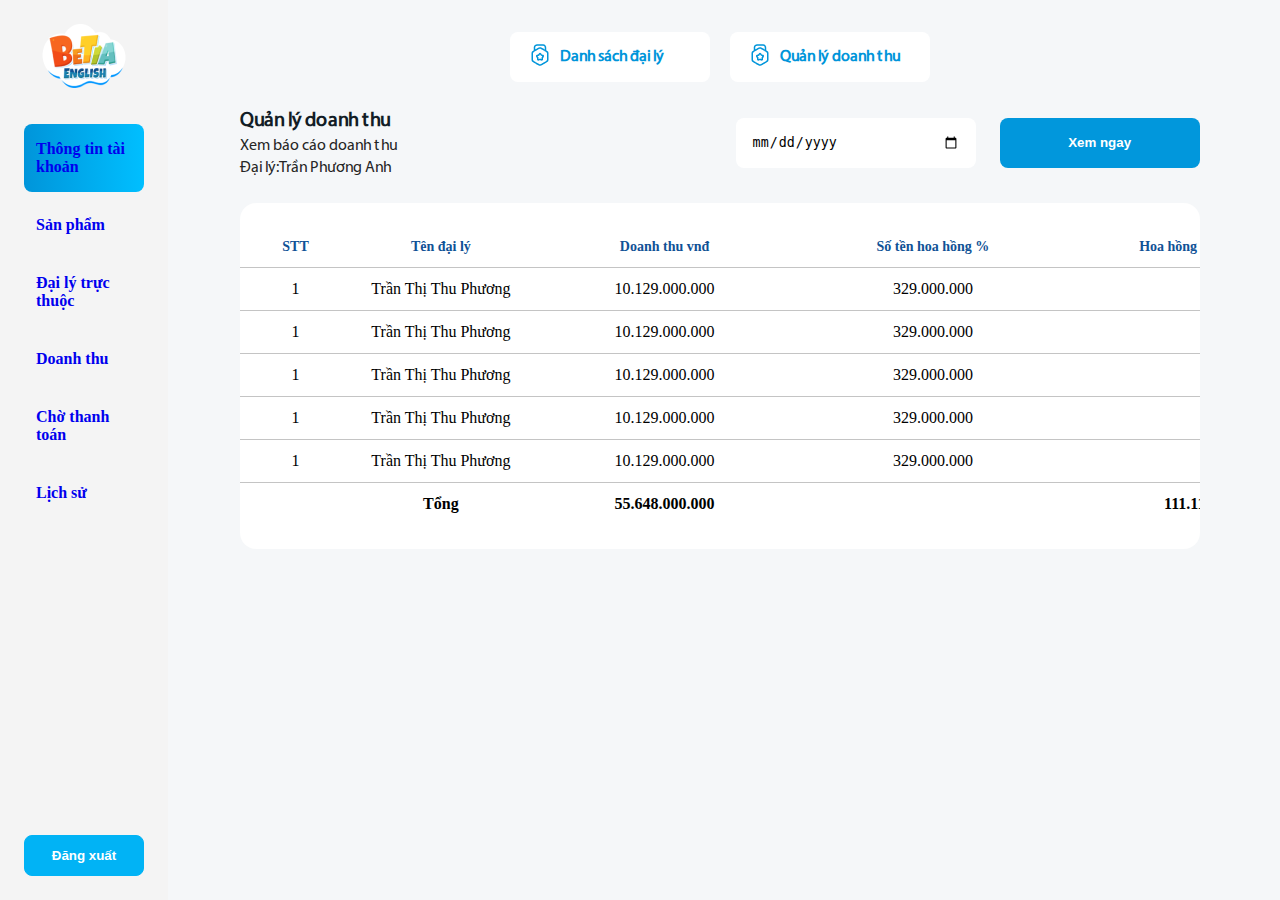
==== commit c1231902: "codenew" ====
--- a/cost.html
+++ b/cost.html
@@ -13,42 +13,49 @@
   </head>
   <body>
     <div class="Container-main">
-        <div id="tab-bar">
-                <div class="tab-main">
-                    <a href="./" class="tab-main__logo">
-                        <img src="./assets/imgs/eb62cd4879b060db857df06a54a7fea2 1.png" alt="">
-                    </a>
-                    <div class="tab-main__link">
-                        <div class="link-item">
-                            <a href=""><p>Thông tin tài khoản</p></a>
-                        </div>
-                        <div class="link-item link-item--active">
-                            <a href=""><p>Sản phẩm</p></a>
-                        </div>
-                        <div class="link-item">
-                            <a href=""><p>Đại lý trực thuộc</p></a>
-                        </div>
-                        <div class="link-item">
-                            <a href=""><p>Doanh thu</p></a>
-                        </div>
-                        <div class="link-item">
-                            <a href=""><p>Chờ thanh toán</p></a>
-                        </div>
-                        <div class="link-item">
-                            <a href=""><p>Lịch sử</p></a>
-                        </div>
-                        
-                    </div>
-                
-                </div>
-                <div class="">
-                    <button class="btn-base">
-                        Đăng xuất
-                    </button>  
-                </div>
-
-                
+      <section>
+        <div class="page-layout">
+          <div class="page-navigate">
+            <div class="logo-betia">
+              <a href="~/">
+                <img src="./assets/imgs/eb62cd4879b060db857df06a54a7fea2 1.png" alt="">
+                </a>
             </div>
+            
+            <div class="lst-tab-nav">
+              <div class="nav-item nav-item--active">
+                <a href="./account.html">Thông tin tài khoản</a>
+              </div>
+    
+              <div class="nav-item">
+                <a href="./sanpham.html">Sản phẩm</a>
+              </div>
+    
+              <div class="nav-item">
+                <a href="./products.html">Đại lý trực thuộc</a>
+              </div>
+    
+              <div class="nav-item">
+                <a href="./revenue.html">Doanh thu</a>
+              </div>
+    
+              <div class="nav-item">
+                <a href="./waitPays.html">Chờ thanh toán</a>
+              </div>
+              <div class="nav-item">
+                <a href="./paySuccess.html">Lịch sử</a>
+              </div>
+            </div>
+    
+            <div class="account-action">
+              <button type="button" class="btn-base btn-base--blue">
+                Đăng xuất
+              </button>
+            </div>
+          </div>
+          
+        </div>
+      </section>
 
             <div  class="Cost-main">
                 <div class="Cost-main__btn">
--- a/assets/css/styles-scss.css
+++ b/assets/css/styles-scss.css
@@ -1715,6 +1715,9 @@
 .page-layout .page-navigate .lst-tab-nav {
   margin-bottom: 4%;
   flex: 1;
+}
+.page-layout .page-navigate .lst-tab-nav a {
+  text-decoration: none;
 }
 .page-layout .page-navigate .account-action {
   display: flex;
@@ -1769,3 +1772,133 @@
   color: white;
   background-color: #01b3f5;
 }
+
+.Sanpham-main {
+  display: flex;
+  flex-direction: column;
+  width: 80%;
+  gap: 24px;
+  padding: 2rem;
+}
+.Sanpham-main__title {
+  display: flex;
+  flex-direction: column;
+  width: 100%;
+}
+.Sanpham-main__title p {
+  font-family: Myriad Pro;
+  font-size: 16px;
+  font-weight: 600;
+  line-height: 22.4px;
+  text-align: left;
+  text-underline-position: from-font;
+  text-decoration-skip-ink: none;
+  color: #F63B2C;
+}
+.Sanpham-main__title h5 {
+  font-family: Myriad Pro;
+  font-size: 20px;
+  font-weight: 700;
+  line-height: 28px;
+  text-align: left;
+  text-underline-position: from-font;
+  text-decoration-skip-ink: none;
+  color: #121D26;
+}
+.Sanpham-main__boxitem {
+  display: flex;
+  align-items: center;
+  gap: 24px;
+}
+.Sanpham-main__boxitem .item-product {
+  display: flex;
+  flex-direction: column;
+  align-items: center;
+  background-color: white;
+  border-radius: 50px;
+}
+.Sanpham-main__boxitem .item-product .item-product-body {
+  display: flex;
+  flex-direction: column;
+  align-items: center;
+  gap: 20px;
+  margin-bottom: 20px;
+}
+.Sanpham-main__boxitem .item-product .item-product-body__titles {
+  display: flex;
+  flex-direction: column;
+  gap: 10px;
+  justify-content: center;
+}
+.Sanpham-main__boxitem .item-product .item-product-body__titles h3 {
+  font-family: Myriad Pro;
+  font-size: 24px;
+  font-weight: 700;
+  line-height: 33.6px;
+  text-align: left;
+  text-underline-position: from-font;
+  text-decoration-skip-ink: none;
+  color: #121D26;
+}
+.Sanpham-main__boxitem .item-product .item-product-body__titles p {
+  font-family: Myriad Pro;
+  font-size: 16px;
+  font-weight: 400;
+  line-height: 22.4px;
+  text-align: left;
+  text-underline-position: from-font;
+  text-decoration-skip-ink: none;
+  color: #121D26;
+}
+.Sanpham-main__boxitem .item-product .item-product-body__price {
+  display: flex;
+  justify-content: center;
+  align-items: center;
+  gap: 8px;
+}
+.Sanpham-main__boxitem .item-product .item-product-body__price p {
+  font-family: Myriad Pro;
+  font-size: 30px;
+  font-weight: 700;
+  line-height: 44px;
+  text-align: right;
+  text-underline-position: from-font;
+  text-decoration-skip-ink: none;
+  color: #121D26;
+}
+.Sanpham-main__boxitem .item-product .item-product-body__price .vouchers {
+  display: flex;
+  flex-direction: column;
+}
+.Sanpham-main__boxitem .item-product .item-product-body__price .vouchers span {
+  font-family: Myriad Pro;
+  font-size: 14px;
+  font-weight: 700;
+  line-height: 19.6px;
+  text-align: center;
+  text-underline-position: from-font;
+  text-decoration-skip-ink: none;
+  color: #FF0000;
+}
+.Sanpham-main__boxitem .item-product .item-product-body__price .vouchers del {
+  font-family: Myriad Pro;
+  font-size: 20px;
+  font-weight: 400;
+  line-height: 28px;
+  text-align: left;
+  text-underline-position: from-font;
+  text-decoration-skip-ink: none;
+  color: #A0A5A8;
+}
+.Sanpham-main__boxitem .item-product .item-product-body a {
+  text-decoration: none;
+  font-family: Myriad Pro;
+  font-size: 20px;
+  font-style: italic;
+  font-weight: 700;
+  line-height: 28px;
+  text-align: center;
+  text-underline-position: from-font;
+  text-decoration-skip-ink: none;
+  color: #36BDF8;
+}
